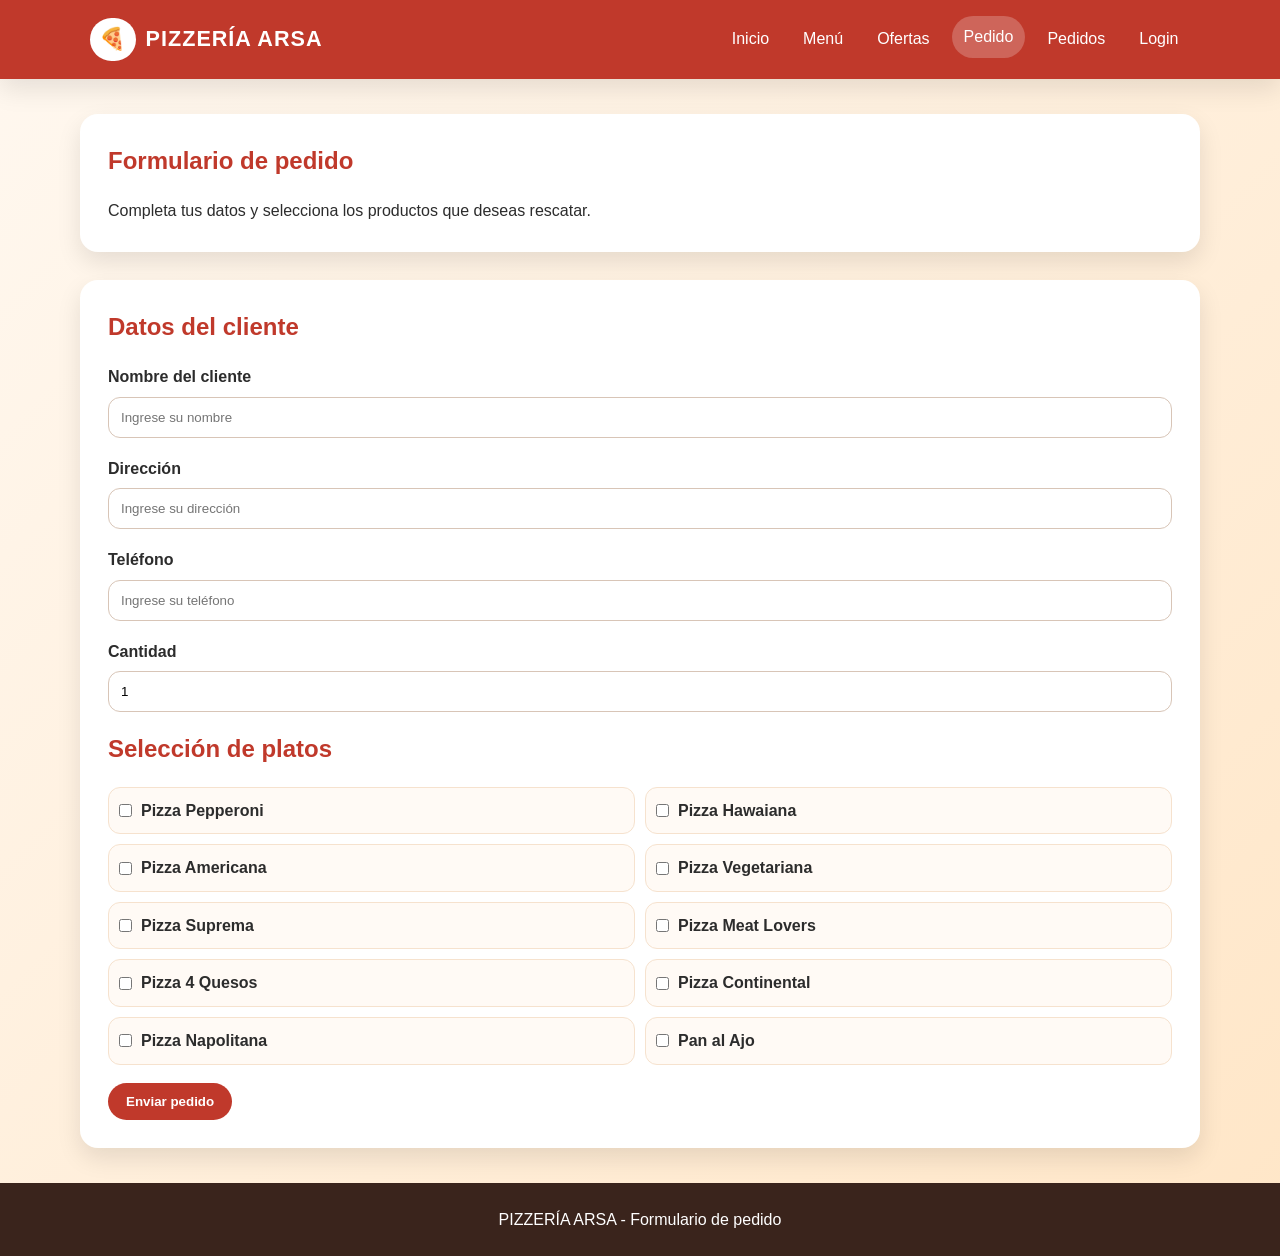
==== form_pedido.html @ 8b3b348f "Add files via upload" ====
<!DOCTYPE html>
<html lang="es">
<head>
    <meta charset="UTF-8"> 
    <meta name="viewport" content="width=device-width, initial-scale=1.0">
    <title>PIZZERÍA ARSA - Formulario de pedido</title>
    <link rel="stylesheet" href="styles.css">
</head>
<body>
    <div class="page-grid">
        <header class="header">
            <a class="logo" href="index.html"><span>🍕</span> PIZZERÍA ARSA</a>
            <nav class="nav">
                <a href="index.html">Inicio</a>
                <a href="menu.html">Menú</a>
                <a href="ofertas.html">Ofertas</a>
                <a class="activo" href="form_pedido.html">Pedido</a>
                <a href="pedidos.html">Pedidos</a>
                <a href="login.html">Login</a>
            </nav>
        </header>

        <main class="main">
            <section class="seccion">
                <h1>Formulario de pedido</h1>
                <p>Completa tus datos y selecciona los productos que deseas rescatar.</p>
            </section>

            <section>
                <form class="seccion formulario" action="pedidos.html" method="get">
                    <h2>Datos del cliente</h2>
                    <div class="campo">
                        <label for="cliente">Nombre del cliente</label>
                        <input type="text" id="cliente" name="cliente" placeholder="Ingrese su nombre" required>
                    </div>
                    <div class="campo">
                        <label for="direccion">Dirección</label>
                        <input type="text" id="direccion" name="direccion" placeholder="Ingrese su dirección" required>
                    </div>
                    <div class="campo">
                        <label for="telefono">Teléfono</label>
                        <input type="tel" id="telefono" name="telefono" placeholder="Ingrese su teléfono" required>
                    </div>
                    <div class="campo">
                        <label for="cantidad">Cantidad</label>
                        <input type="number" id="cantidad" name="cantidad" min="1" value="1" required>
                    </div>

                    <h2>Selección de platos</h2>
                    <div class="check-grid">
                        <label class="check-item"><input type="checkbox" name="producto" value="Pizza Pepperoni"> Pizza Pepperoni</label>
                        <label class="check-item"><input type="checkbox" name="producto" value="Pizza Hawaiana"> Pizza Hawaiana</label>
                        <label class="check-item"><input type="checkbox" name="producto" value="Pizza Americana"> Pizza Americana</label>
                        <label class="check-item"><input type="checkbox" name="producto" value="Pizza Vegetariana"> Pizza Vegetariana</label>
                        <label class="check-item"><input type="checkbox" name="producto" value="Pizza Suprema"> Pizza Suprema</label>
                        <label class="check-item"><input type="checkbox" name="producto" value="Pizza Meat Lovers"> Pizza Meat Lovers</label>
                        <label class="check-item"><input type="checkbox" name="producto" value="Pizza 4 Quesos"> Pizza 4 Quesos</label>
                        <label class="check-item"><input type="checkbox" name="producto" value="Pizza Continental"> Pizza Continental</label>
                        <label class="check-item"><input type="checkbox" name="producto" value="Pizza Napolitana"> Pizza Napolitana</label>
                        <label class="check-item"><input type="checkbox" name="producto" value="Pan al Ajo"> Pan al Ajo</label>
                    </div>
                    <button type="submit">Enviar pedido</button>
                </form>
            </section>
        </main>

        <footer class="footer"><p>PIZZERÍA ARSA - Formulario de pedido</p></footer>
    </div>
</body>
</html>
---- styles.css ----
:root {
    --color-principal: #c0392b;
    --color-secundario: #e67e22;
    --color-fondo: #fff8f0;
    --color-tarjeta: #ffffff;
    --color-texto: #2c2c2c;
    --color-suave: #f6e2ce;
    --color-exito: #1e8449;
    --sombra: 0 10px 25px rgba(0, 0, 0, 0.10);
    --radio: 18px;
}

* {
    box-sizing: border-box;
    margin: 0; 
    padding: 0;
}

html {
    scroll-behavior: smooth;
}

body {
    font-family: Arial, Helvetica, sans-serif;
    background: linear-gradient(135deg, #fff8f0 0%, #ffe6c7 100%);
    color: var(--color-texto);
    min-height: 100vh;
    line-height: 1.6;
}

img, input, select, textarea, button {
    max-width: 100%;
    font-family: inherit;
}

a {
    color: inherit;
    text-decoration: none;
}

.page-grid {
    min-height: 100vh;
    display: grid;
    grid-template-rows: auto 1fr auto;
}

.header {
    background: var(--color-principal);
    color: white;
    padding: 18px 7%;
    display: grid;
    grid-template-columns: 1fr auto;
    gap: 20px;
    align-items: center;
    box-shadow: var(--sombra);
    position: sticky;
    top: 0;
    z-index: 10;
}

.logo {
    display: flex;
    align-items: center;
    gap: 10px;
    font-size: 1.35rem;
    font-weight: 800;
    letter-spacing: 1px;
}

.logo span {
    background: white;
    color: var(--color-principal);
    padding: 4px 9px;
    border-radius: 999px;
}

.nav {
    display: flex;
    justify-content: flex-end;
    align-items: center;
    gap: 10px;
    flex-wrap: wrap;
}

.nav a {
    padding: 8px 12px;
    border-radius: 999px;
    transition: background-color 0.3s ease, transform 0.3s ease;
}

.nav a:hover, .nav a.activo {
    background: rgba(255, 255, 255, 0.22);
    transform: translateY(-2px);
}

.main {
    width: min(1120px, 92%);
    margin: 35px auto;
    display: grid;
    gap: 28px;
    animation: aparecer 0.8s ease both;
}

.hero {
    background: linear-gradient(135deg, rgba(192, 57, 43, 0.96), rgba(230, 126, 34, 0.92));
    color: white;
    border-radius: var(--radio);
    padding: 50px;
    display: grid;
    grid-template-columns: 1.4fr 0.8fr;
    gap: 30px;
    align-items: center;
    box-shadow: var(--sombra);
    overflow: hidden;
    position: relative;
}

.hero::after {
    content: "";
    position: absolute;
    width: 230px;
    height: 230px;
    border-radius: 50%;
    background: rgba(255, 255, 255, 0.12);
    right: -70px;
    bottom: -80px;
}

.hero h1 {
    font-size: clamp(2rem, 5vw, 4rem);
    line-height: 1.05;
    margin-bottom: 15px;
}

.hero p {
    font-size: 1.08rem;
    max-width: 680px;
}

.hero-card {
    background: rgba(255, 255, 255, 0.17);
    border: 1px solid rgba(255, 255, 255, 0.30);
    border-radius: var(--radio);
    padding: 24px;
    display: grid;
    gap: 12px;
    backdrop-filter: blur(4px);
}

.seccion {
    background: var(--color-tarjeta);
    border-radius: var(--radio);
    padding: 28px;
    box-shadow: var(--sombra);
    display: grid;
    gap: 18px;
    align-content: start;
}

.seccion h2, .seccion h1 {
    color: var(--color-principal);
}

.grid-dos {
    display: grid;
    grid-template-columns: repeat(2, 1fr);
    gap: 20px;
    align-items: start;
}

.grid-tres {
    display: grid;
    grid-template-columns: repeat(3, 1fr);
    gap: 20px;
    align-items: start;
}

.tarjeta {
    background: #fffaf5;
    border: 1px solid var(--color-suave);
    border-radius: var(--radio);
    padding: 22px;
    display: grid;
    gap: 12px;
    transition: transform 0.3s ease, box-shadow 0.3s ease;
}

.tarjeta:hover {
    transform: translateY(-6px);
    box-shadow: var(--sombra);
}

.tarjeta h3 {
    color: var(--color-principal);
}

.precio {
    display: flex;
    align-items: center;
    gap: 12px;
    flex-wrap: wrap;
}

.precio-original {
    text-decoration: line-through;
    color: #777;
}

.precio-descuento {
    color: var(--color-exito);
    font-size: 1.25rem;
    font-weight: 800;
}

.etiqueta {
    display: inline-block;
    width: fit-content;
    background: #fff0d7;
    color: #9a4d00;
    padding: 5px 10px;
    border-radius: 999px;
    font-size: 0.85rem;
    font-weight: 700;
}

.boton, button {
    display: inline-flex;
    justify-content: center;
    align-items: center;
    width: fit-content;
    border: none;
    background: var(--color-principal);
    color: white;
    padding: 11px 18px;
    border-radius: 999px;
    cursor: pointer;
    font-weight: 700;
    transition: transform 0.3s ease, background-color 0.3s ease, box-shadow 0.3s ease;
}

.boton:hover, button:hover {
    background: var(--color-secundario);
    transform: scale(1.05);
    box-shadow: 0 8px 16px rgba(0, 0, 0, 0.15);
}

.lista-simple {
    display: grid;
    gap: 10px;
    padding-left: 20px;
}

.lista-simple li {
    padding-left: 4px;
}

.boton-secundario {
    background: white;
    color: var(--color-principal);
    border: 2px solid var(--color-principal);
}

.boton-secundario:hover {
    color: white;
}

.formulario {
    display: grid;
    gap: 18px;
}

.campo {
    display: grid;
    gap: 7px;
}

label {
    font-weight: 700;
}

input, select, textarea {
    width: 100%;
    border: 1px solid #d8c5b7;
    border-radius: 12px;
    padding: 12px;
    background: white;
    transition: border-color 0.3s ease, box-shadow 0.3s ease;
}

input:focus, select:focus, textarea:focus {
    outline: none;
    border-color: var(--color-secundario);
    box-shadow: 0 0 0 4px rgba(230, 126, 34, 0.18);
}

.check-grid {
    display: grid;
    grid-template-columns: repeat(2, 1fr);
    gap: 10px;
}

.check-item {
    display: flex;
    align-items: center;
    gap: 9px;
    background: #fffaf5;
    border: 1px solid var(--color-suave);
    border-radius: 12px;
    padding: 10px;
}

.check-item input {
    width: auto;
}

.table-wrap {
    overflow-x: auto;
    border-radius: var(--radio);
    border: 1px solid var(--color-suave);
}

table {
    width: 100%;
    border-collapse: collapse;
    background: white;
    min-width: 760px;
}

th, td {
    padding: 14px;
    text-align: left;
    border-bottom: 1px solid #f0dfd1;
}

th {
    background: var(--color-principal);
    color: white;
}

tr:hover td {
    background: #fff7ec;
}

.estado {
    display: inline-block;
    border-radius: 999px;
    padding: 5px 10px;
    font-size: 0.85rem;
    font-weight: 700;
}

.enviado {
    background: #d4efdf;
    color: #196f3d;
}

.proceso {
    background: #fdebd0;
    color: #935116;
}

.preparando {
    background: #d6eaf8;
    color: #1b4f72;
}

.auth-layout {
    min-height: 100vh;
    width: min(980px, 92%);
    margin: auto;
    display: grid;
    grid-template-columns: 1fr 1fr;
    gap: 28px;
    align-items: center;
    animation: aparecer 0.8s ease both;
}

.auth-info, .auth-card {
    background: var(--color-tarjeta);
    border-radius: var(--radio);
    padding: 32px;
    box-shadow: var(--sombra);
    display: grid;
    gap: 18px;
}

.auth-info {
    background: var(--color-principal);
    color: white;
}

.footer {
    text-align: center;
    padding: 24px 7%;
    background: #3a241c;
    color: white;
    display: grid;
    gap: 6px;
}

@keyframes aparecer {
    from {
        opacity: 0;
        transform: translateY(18px);
    }
    to {
        opacity: 1;
        transform: translateY(0);
    }
}

@keyframes pulso {
    0%, 100% {
        transform: scale(1);
    }
    50% {
        transform: scale(1.04);
    }
}

.urgente {
    animation: pulso 1.8s ease-in-out infinite;
}

@media (max-width: 900px) {
    .header, .hero, .auth-layout {
        grid-template-columns: 1fr;
    }

    .nav {
        justify-content: flex-start;
    }

    .grid-dos, .grid-tres {
        grid-template-columns: 1fr;
    }

    .hero {
        padding: 34px;
    }
}

@media (max-width: 600px) {
    .header {
        position: static;
        padding: 16px 5%;
    }

    .nav {
        flex-direction: column;
        align-items: stretch;
    }

    .nav a {
        text-align: center;
        background: rgba(255, 255, 255, 0.12);
    }

    .main {
        width: 94%;
        margin: 22px auto;
    }

    .seccion, .auth-info, .auth-card {
        padding: 22px;
    }

    .check-grid {
        grid-template-columns: 1fr;
    }

    table {
        font-size: 0.9rem;
    }
}

.seccion-resumen {
    grid-template-columns: 1fr 1fr;
    align-items: center;
}

.seccion-resumen h2 {
    margin-top: 10px;
    margin-bottom: 8px;
}

.pasos {
    display: grid;
    grid-template-columns: repeat(3, 1fr);
    gap: 12px;
}

.pasos article {
    background: #fff3e0;
    border: 1px solid var(--color-suave);
    border-radius: 16px;
    padding: 18px;
    display: grid;
    gap: 8px;
    text-align: center;
    transition: transform 0.3s ease, box-shadow 0.3s ease;
}

.pasos article:hover {
    transform: translateY(-5px);
    box-shadow: var(--sombra);
}

.pasos strong {
    background: var(--color-principal);
    color: white;
    width: 38px;
    height: 38px;
    border-radius: 50%;
    display: grid;
    place-items: center;
    margin: 0 auto;
}

.pasos span {
    font-weight: 700;
}

@media (max-width: 768px) {
    .seccion-resumen {
        grid-template-columns: 1fr;
    }

    .pasos {
        grid-template-columns: 1fr;
    }
}
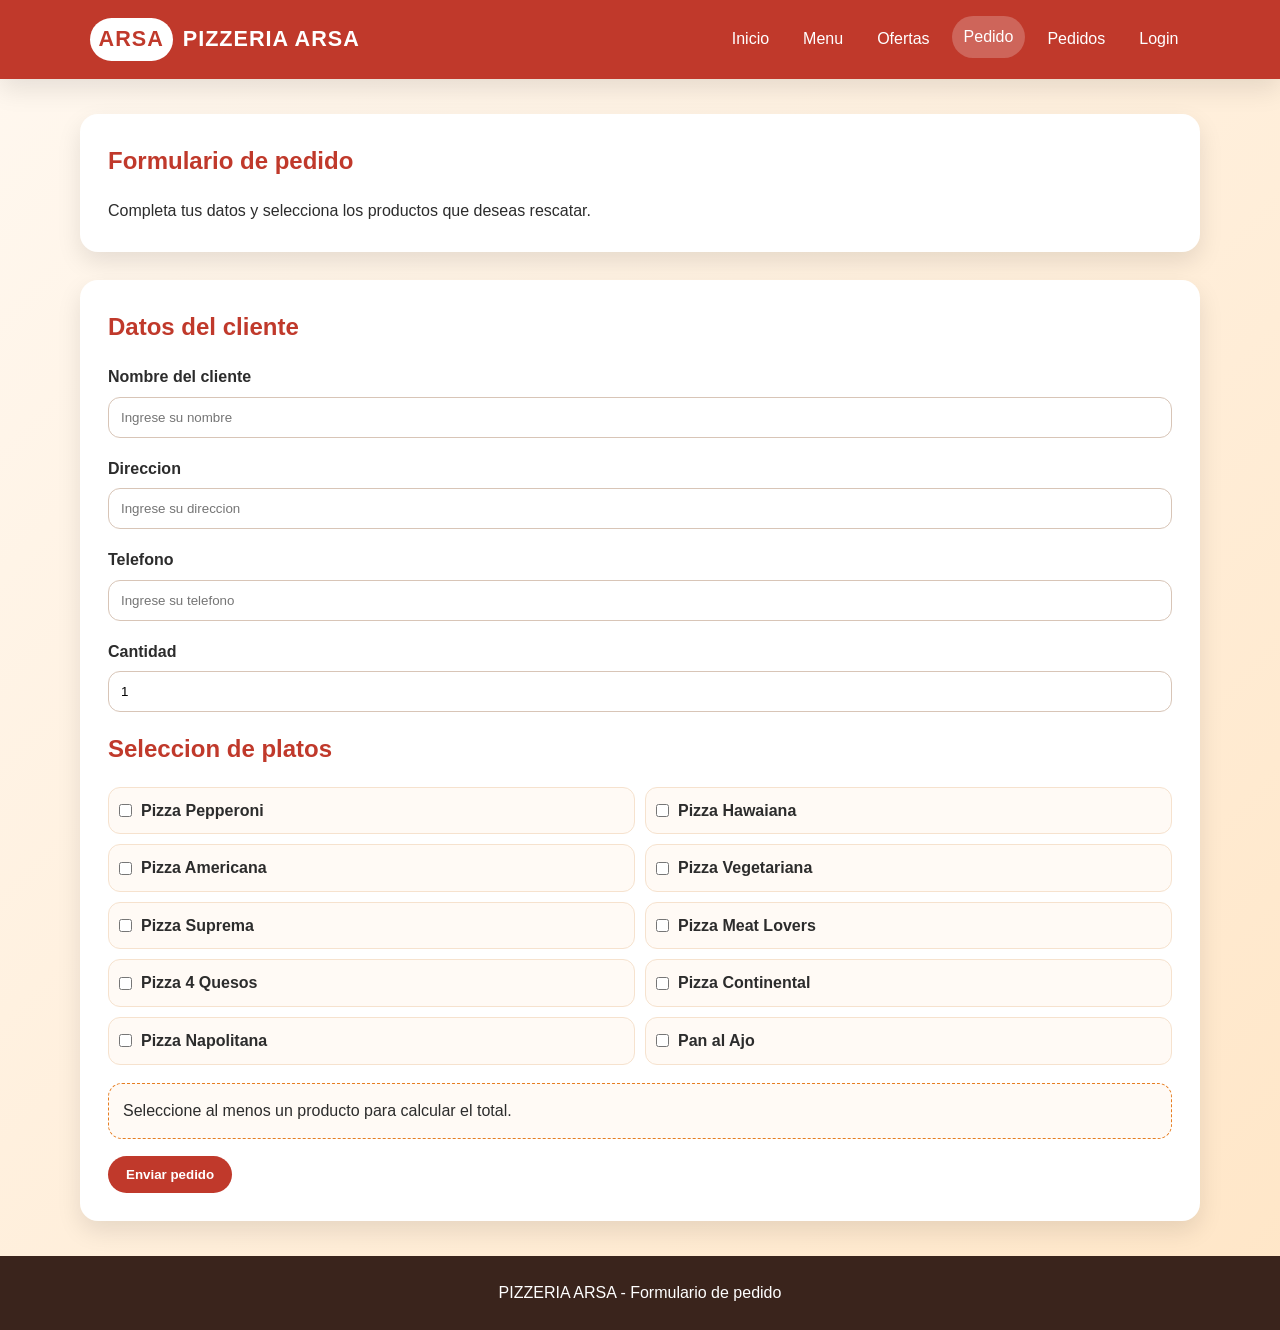
==== commit 54158873: "Actualiza avance unidad 3" ====
--- a/form_pedido.html
+++ b/form_pedido.html
@@ -1,18 +1,18 @@
 <!DOCTYPE html>
 <html lang="es">
 <head>
-    <meta charset="UTF-8"> 
+    <meta charset="UTF-8">
     <meta name="viewport" content="width=device-width, initial-scale=1.0">
-    <title>PIZZERÍA ARSA - Formulario de pedido</title>
+    <title>PIZZERIA ARSA - Formulario de pedido</title>
     <link rel="stylesheet" href="styles.css">
 </head>
 <body>
     <div class="page-grid">
         <header class="header">
-            <a class="logo" href="index.html"><span>🍕</span> PIZZERÍA ARSA</a>
+            <a class="logo" href="index.html"><span>ARSA</span> PIZZERIA ARSA</a>
             <nav class="nav">
                 <a href="index.html">Inicio</a>
-                <a href="menu.html">Menú</a>
+                <a href="menu.html">Menu</a>
                 <a href="ofertas.html">Ofertas</a>
                 <a class="activo" href="form_pedido.html">Pedido</a>
                 <a href="pedidos.html">Pedidos</a>
@@ -27,44 +27,47 @@
             </section>
 
             <section>
-                <form class="seccion formulario" action="pedidos.html" method="get">
+                <form class="seccion formulario" action="pedidos.html" method="get" onsubmit="return enviarPedido(event)">
                     <h2>Datos del cliente</h2>
                     <div class="campo">
                         <label for="cliente">Nombre del cliente</label>
                         <input type="text" id="cliente" name="cliente" placeholder="Ingrese su nombre" required>
                     </div>
                     <div class="campo">
-                        <label for="direccion">Dirección</label>
-                        <input type="text" id="direccion" name="direccion" placeholder="Ingrese su dirección" required>
+                        <label for="direccion">Direccion</label>
+                        <input type="text" id="direccion" name="direccion" placeholder="Ingrese su direccion" required>
                     </div>
                     <div class="campo">
-                        <label for="telefono">Teléfono</label>
-                        <input type="tel" id="telefono" name="telefono" placeholder="Ingrese su teléfono" required>
+                        <label for="telefono">Telefono</label>
+                        <input type="tel" id="telefono" name="telefono" placeholder="Ingrese su telefono" required>
                     </div>
                     <div class="campo">
                         <label for="cantidad">Cantidad</label>
-                        <input type="number" id="cantidad" name="cantidad" min="1" value="1" required>
+                        <input type="number" id="cantidad" name="cantidad" min="1" value="1" onchange="actualizarResumenPedido()" required>
                     </div>
 
-                    <h2>Selección de platos</h2>
+                    <h2>Seleccion de platos</h2>
                     <div class="check-grid">
-                        <label class="check-item"><input type="checkbox" name="producto" value="Pizza Pepperoni"> Pizza Pepperoni</label>
-                        <label class="check-item"><input type="checkbox" name="producto" value="Pizza Hawaiana"> Pizza Hawaiana</label>
-                        <label class="check-item"><input type="checkbox" name="producto" value="Pizza Americana"> Pizza Americana</label>
-                        <label class="check-item"><input type="checkbox" name="producto" value="Pizza Vegetariana"> Pizza Vegetariana</label>
-                        <label class="check-item"><input type="checkbox" name="producto" value="Pizza Suprema"> Pizza Suprema</label>
-                        <label class="check-item"><input type="checkbox" name="producto" value="Pizza Meat Lovers"> Pizza Meat Lovers</label>
-                        <label class="check-item"><input type="checkbox" name="producto" value="Pizza 4 Quesos"> Pizza 4 Quesos</label>
-                        <label class="check-item"><input type="checkbox" name="producto" value="Pizza Continental"> Pizza Continental</label>
-                        <label class="check-item"><input type="checkbox" name="producto" value="Pizza Napolitana"> Pizza Napolitana</label>
-                        <label class="check-item"><input type="checkbox" name="producto" value="Pan al Ajo"> Pan al Ajo</label>
+                        <label class="check-item"><input type="checkbox" name="producto" value="Pizza Pepperoni" onchange="actualizarResumenPedido()"> Pizza Pepperoni</label>
+                        <label class="check-item"><input type="checkbox" name="producto" value="Pizza Hawaiana" onchange="actualizarResumenPedido()"> Pizza Hawaiana</label>
+                        <label class="check-item"><input type="checkbox" name="producto" value="Pizza Americana" onchange="actualizarResumenPedido()"> Pizza Americana</label>
+                        <label class="check-item"><input type="checkbox" name="producto" value="Pizza Vegetariana" onchange="actualizarResumenPedido()"> Pizza Vegetariana</label>
+                        <label class="check-item"><input type="checkbox" name="producto" value="Pizza Suprema" onchange="actualizarResumenPedido()"> Pizza Suprema</label>
+                        <label class="check-item"><input type="checkbox" name="producto" value="Pizza Meat Lovers" onchange="actualizarResumenPedido()"> Pizza Meat Lovers</label>
+                        <label class="check-item"><input type="checkbox" name="producto" value="Pizza 4 Quesos" onchange="actualizarResumenPedido()"> Pizza 4 Quesos</label>
+                        <label class="check-item"><input type="checkbox" name="producto" value="Pizza Continental" onchange="actualizarResumenPedido()"> Pizza Continental</label>
+                        <label class="check-item"><input type="checkbox" name="producto" value="Pizza Napolitana" onchange="actualizarResumenPedido()"> Pizza Napolitana</label>
+                        <label class="check-item"><input type="checkbox" name="producto" value="Pan al Ajo" onchange="actualizarResumenPedido()"> Pan al Ajo</label>
                     </div>
-                    <button type="submit">Enviar pedido</button>
+                    <div id="resumenPedido" class="resumen-dinamico">Seleccione al menos un producto para calcular el total.</div>
+                    <p id="pedidoMensaje" class="mensaje" hidden></p>
+                    <button type="submit" onclick="actualizarResumenPedido()">Enviar pedido</button>
                 </form>
             </section>
         </main>
 
-        <footer class="footer"><p>PIZZERÍA ARSA - Formulario de pedido</p></footer>
+        <footer class="footer"><p>PIZZERIA ARSA - Formulario de pedido</p></footer>
     </div>
+    <script src="script.js"></script>
 </body>
 </html>
--- a/styles.css
+++ b/styles.css
@@ -26,6 +26,7 @@
     color: var(--color-texto);
     min-height: 100vh;
     line-height: 1.6;
+    animation: fondoSuave 8s ease-in-out infinite alternate;
 }
 
 img, input, select, textarea, button {
@@ -56,6 +57,8 @@
     position: sticky;
     top: 0;
     z-index: 10;
+    animation: bajarHeader 0.7s ease both;
+    transition: background-color 0.3s ease, box-shadow 0.3s ease;
 }
 
 .logo {
@@ -65,6 +68,11 @@
     font-size: 1.35rem;
     font-weight: 800;
     letter-spacing: 1px;
+    transition: transform 0.3s ease;
+}
+
+.logo:hover {
+    transform: scale(1.04) rotate(-1deg);
 }
 
 .logo span {
@@ -113,6 +121,13 @@
     box-shadow: var(--sombra);
     overflow: hidden;
     position: relative;
+    animation: aparecerEscala 0.9s ease both;
+    transition: transform 0.4s ease, box-shadow 0.4s ease;
+}
+
+.hero:hover {
+    transform: translateY(-4px);
+    box-shadow: 0 16px 34px rgba(0, 0, 0, 0.16);
 }
 
 .hero::after {
@@ -145,6 +160,12 @@
     display: grid;
     gap: 12px;
     backdrop-filter: blur(4px);
+    transition: transform 0.35s ease, background-color 0.35s ease;
+}
+
+.hero-card:hover {
+    transform: rotate(1deg) scale(1.02);
+    background: rgba(255, 255, 255, 0.24);
 }
 
 .seccion {
@@ -155,6 +176,13 @@
     display: grid;
     gap: 18px;
     align-content: start;
+    animation: subirSeccion 0.8s ease both;
+    transition: transform 0.35s ease, box-shadow 0.35s ease, border-color 0.35s ease;
+}
+
+.seccion:hover {
+    transform: translateY(-5px);
+    box-shadow: 0 14px 32px rgba(0, 0, 0, 0.14);
 }
 
 .seccion h2, .seccion h1 {
@@ -173,6 +201,10 @@
     grid-template-columns: repeat(3, 1fr);
     gap: 20px;
     align-items: start;
+}
+
+.grid-dos > *, .grid-tres > * {
+    animation: aparecerEscala 0.75s ease both;
 }
 
 .tarjeta {
@@ -183,10 +215,11 @@
     display: grid;
     gap: 12px;
     transition: transform 0.3s ease, box-shadow 0.3s ease;
+    animation: subirSeccion 0.8s ease both;
 }
 
 .tarjeta:hover {
-    transform: translateY(-6px);
+    transform: translateY(-8px) scale(1.02);
     box-shadow: var(--sombra);
 }
 
@@ -221,6 +254,12 @@
     border-radius: 999px;
     font-size: 0.85rem;
     font-weight: 700;
+    transition: transform 0.3s ease, background-color 0.3s ease;
+}
+
+.etiqueta:hover {
+    transform: scale(1.05);
+    background: #ffe3ad;
 }
 
 .boton, button {
@@ -269,6 +308,74 @@
     gap: 18px;
 }
 
+.controles {
+    display: grid;
+    grid-template-columns: repeat(2, minmax(180px, 1fr));
+    gap: 14px;
+    animation: aparecer 0.7s ease both;
+}
+
+.mensaje {
+    border-radius: 12px;
+    padding: 12px 14px;
+    background: #fff3e0;
+    border: 1px solid var(--color-suave);
+    color: #6d3b00;
+    font-weight: 700;
+    animation: aparecerEscala 0.35s ease both;
+    transition: transform 0.3s ease, background-color 0.3s ease;
+}
+
+.mensaje:hover {
+    transform: translateX(4px);
+}
+
+.mensaje.exito {
+    background: #d4efdf;
+    border-color: #a9dfbf;
+    color: #196f3d;
+}
+
+.mensaje.error {
+    background: #fadbd8;
+    border-color: #f5b7b1;
+    color: #922b21;
+}
+
+.resumen-dinamico {
+    background: #fffaf5;
+    border: 1px dashed var(--color-secundario);
+    border-radius: 14px;
+    padding: 14px;
+    animation: aparecerEscala 0.5s ease both;
+    transition: transform 0.3s ease, border-color 0.3s ease;
+}
+
+.resumen-dinamico:hover {
+    transform: scale(1.01);
+    border-color: var(--color-principal);
+}
+
+.mini-panel {
+    background: white;
+    color: var(--color-principal);
+    border-radius: 14px;
+    padding: 16px;
+    display: grid;
+    gap: 8px;
+    animation: subirSeccion 0.8s ease both;
+    transition: transform 0.3s ease, box-shadow 0.3s ease;
+}
+
+.mini-panel:hover {
+    transform: translateY(-4px);
+    box-shadow: var(--sombra);
+}
+
+.mini-panel strong {
+    font-size: 1.5rem;
+}
+
 .campo {
     display: grid;
     gap: 7px;
@@ -284,13 +391,20 @@
     border-radius: 12px;
     padding: 12px;
     background: white;
-    transition: border-color 0.3s ease, box-shadow 0.3s ease;
+    transition: border-color 0.3s ease, box-shadow 0.3s ease, transform 0.3s ease;
 }
 
 input:focus, select:focus, textarea:focus {
     outline: none;
     border-color: var(--color-secundario);
     box-shadow: 0 0 0 4px rgba(230, 126, 34, 0.18);
+    transform: translateY(-2px);
+}
+
+input.campo-error, select.campo-error, textarea.campo-error {
+    border-color: #c0392b;
+    background: #fff4f2;
+    box-shadow: 0 0 0 4px rgba(192, 57, 43, 0.12);
 }
 
 .check-grid {
@@ -307,6 +421,13 @@
     border: 1px solid var(--color-suave);
     border-radius: 12px;
     padding: 10px;
+    transition: transform 0.3s ease, border-color 0.3s ease, background-color 0.3s ease;
+}
+
+.check-item:hover {
+    background: #fff3e0;
+    border-color: var(--color-secundario);
+    transform: translateX(4px);
 }
 
 .check-item input {
@@ -317,6 +438,13 @@
     overflow-x: auto;
     border-radius: var(--radio);
     border: 1px solid var(--color-suave);
+    animation: aparecer 0.75s ease both;
+    transition: transform 0.35s ease, box-shadow 0.35s ease;
+}
+
+.table-wrap:hover {
+    transform: translateY(-3px);
+    box-shadow: var(--sombra);
 }
 
 table {
@@ -339,6 +467,7 @@
 
 tr:hover td {
     background: #fff7ec;
+    transform: scale(1.005);
 }
 
 .estado {
@@ -347,6 +476,11 @@
     padding: 5px 10px;
     font-size: 0.85rem;
     font-weight: 700;
+    transition: transform 0.3s ease;
+}
+
+.estado:hover {
+    transform: scale(1.08);
 }
 
 .enviado {
@@ -382,6 +516,13 @@
     box-shadow: var(--sombra);
     display: grid;
     gap: 18px;
+    animation: aparecerEscala 0.8s ease both;
+    transition: transform 0.35s ease, box-shadow 0.35s ease;
+}
+
+.auth-info:hover, .auth-card:hover {
+    transform: translateY(-5px);
+    box-shadow: 0 14px 32px rgba(0, 0, 0, 0.14);
 }
 
 .auth-info {
@@ -396,6 +537,32 @@
     color: white;
     display: grid;
     gap: 6px;
+    animation: aparecer 0.8s ease both;
+    transition: background-color 0.3s ease;
+}
+
+.footer:hover {
+    background: #4a2d22;
+}
+
+@keyframes fondoSuave {
+    from {
+        background-position: left top;
+    }
+    to {
+        background-position: right bottom;
+    }
+}
+
+@keyframes bajarHeader {
+    from {
+        opacity: 0;
+        transform: translateY(-18px);
+    }
+    to {
+        opacity: 1;
+        transform: translateY(0);
+    }
 }
 
 @keyframes aparecer {
@@ -409,6 +576,28 @@
     }
 }
 
+@keyframes aparecerEscala {
+    from {
+        opacity: 0;
+        transform: scale(0.96);
+    }
+    to {
+        opacity: 1;
+        transform: scale(1);
+    }
+}
+
+@keyframes subirSeccion {
+    from {
+        opacity: 0;
+        transform: translateY(22px);
+    }
+    to {
+        opacity: 1;
+        transform: translateY(0);
+    }
+}
+
 @keyframes pulso {
     0%, 100% {
         transform: scale(1);
@@ -469,6 +658,10 @@
         grid-template-columns: 1fr;
     }
 
+    .controles {
+        grid-template-columns: 1fr;
+    }
+
     table {
         font-size: 0.9rem;
     }
@@ -485,6 +678,7 @@
 }
 
 .pasos {
+    grid-column: 1 / -1;
     display: grid;
     grid-template-columns: repeat(3, 1fr);
     gap: 12px;
